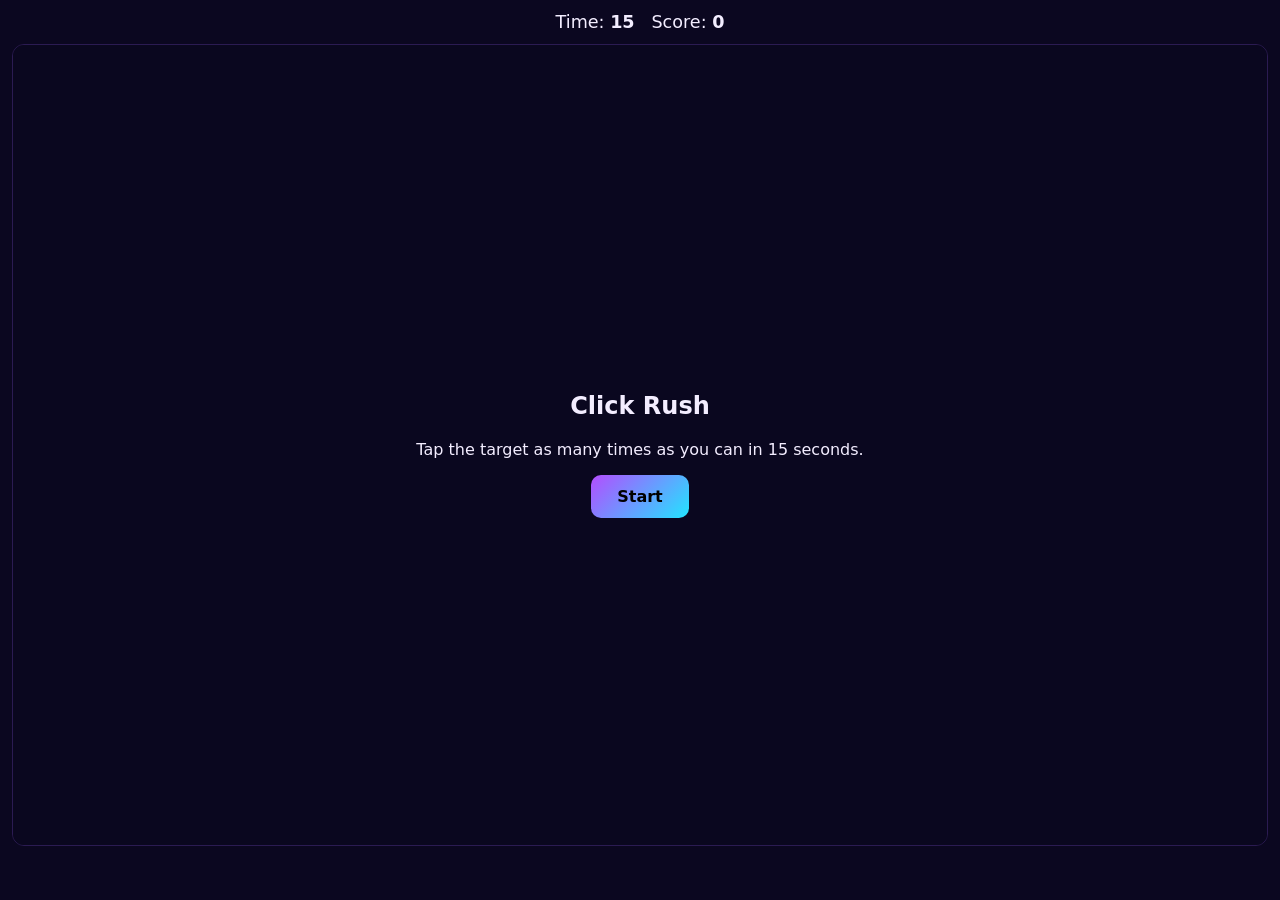
==== my-games/click-rush/index.html @ 82ad4363 "Add files via upload" ====
<!DOCTYPE html>
<html lang="en"><head><meta charset="utf-8"><meta name="viewport" content="width=device-width,initial-scale=1">
<title>Click Rush</title>
<style>
  html,body{margin:0;height:100%;background:#0b0720;color:#f3edff;font-family:system-ui,sans-serif;text-align:center;user-select:none}
  #hud{padding:12px;font-size:1.1rem}#area{position:relative;height:calc(100% - 100px);margin:0 12px;border:1px solid #2b1b52;border-radius:12px;overflow:hidden;touch-action:manipulation}
  #t{position:absolute;width:64px;height:64px;border-radius:50%;border:0;cursor:pointer;background:radial-gradient(circle,#fff,#f59e0b 40%,#ec4899);box-shadow:0 0 24px #ec4899}
  #msg{position:absolute;inset:0;display:grid;place-content:center;background:rgba(11,7,32,.9);gap:10px}
  button.go{padding:12px 26px;border:0;border-radius:10px;font:700 1rem system-ui;background:linear-gradient(135deg,#b44dff,#22e5ff);cursor:pointer}
</style></head><body>
<div id="hud">Time: <b id="time">15</b> &nbsp; Score: <b id="s">0</b></div>
<div id="area"><button id="t" aria-label="Target" hidden></button>
  <div id="msg"><div><h2>Click Rush</h2><p>Tap the target as many times as you can in 15 seconds.</p><button class="go" id="go">Start</button></div></div></div>
<script>
  // Template for your own games: report scores to the STRAPPED page like this.
  const $=id=>document.getElementById(id),t=$("t"),area=$("area");let s=0,left=15,iv;
  function report(over){try{parent.postMessage({sg:"score",score:s,over:!!over},"*")}catch(e){}}
  function move(){t.style.left=Math.random()*(area.clientWidth-64)+"px";t.style.top=Math.random()*(area.clientHeight-64)+"px"}
  function start(){s=0;left=15;$("s").textContent=0;$("time").textContent=left;$("msg").hidden=true;t.hidden=false;move();report(false);
    iv=setInterval(()=>{$("time").textContent=--left;if(left<=0){clearInterval(iv);t.hidden=true;$("msg").hidden=false;$("msg").querySelector("h2").textContent="Time's up! Score: "+s;$("go").textContent="Play again";report(true)}},1000)}
  t.onclick=()=>{s++;$("s").textContent=s;move();report(false)};$("go").onclick=start;
</script></body></html>
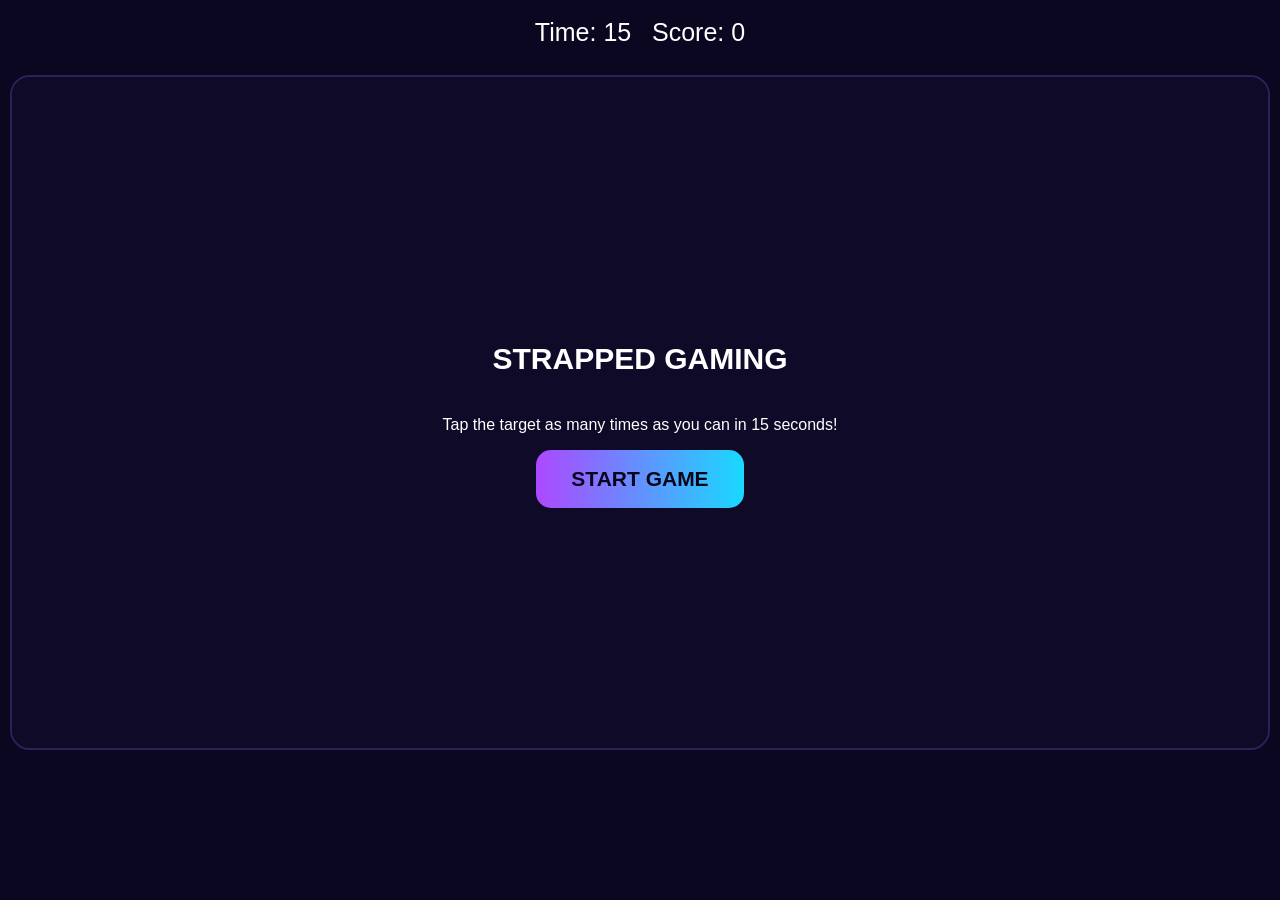
==== commit 68914a7c: "Update index.html" ====
--- a/my-games/click-rush/index.html
+++ b/my-games/click-rush/index.html
@@ -1,22 +1,120 @@
+
 <!DOCTYPE html>
-<html lang="en"><head><meta charset="utf-8"><meta name="viewport" content="width=device-width,initial-scale=1">
-<title>Click Rush</title>
+<html lang="en">
+<head>
+<meta charset="UTF-8">
+<meta name="viewport" content="width=device-width,initial-scale=1">
+<title>Click Rush - STRAPPED GAMING</title>
 <style>
-  html,body{margin:0;height:100%;background:#0b0720;color:#f3edff;font-family:system-ui,sans-serif;text-align:center;user-select:none}
-  #hud{padding:12px;font-size:1.1rem}#area{position:relative;height:calc(100% - 100px);margin:0 12px;border:1px solid #2b1b52;border-radius:12px;overflow:hidden;touch-action:manipulation}
-  #t{position:absolute;width:64px;height:64px;border-radius:50%;border:0;cursor:pointer;background:radial-gradient(circle,#fff,#f59e0b 40%,#ec4899);box-shadow:0 0 24px #ec4899}
-  #msg{position:absolute;inset:0;display:grid;place-content:center;background:rgba(11,7,32,.9);gap:10px}
-  button.go{padding:12px 26px;border:0;border-radius:10px;font:700 1rem system-ui;background:linear-gradient(135deg,#b44dff,#22e5ff);cursor:pointer}
-</style></head><body>
-<div id="hud">Time: <b id="time">15</b> &nbsp; Score: <b id="s">0</b></div>
-<div id="area"><button id="t" aria-label="Target" hidden></button>
-  <div id="msg"><div><h2>Click Rush</h2><p>Tap the target as many times as you can in 15 seconds.</p><button class="go" id="go">Start</button></div></div></div>
+*{box-sizing:border-box}
+body{
+margin:0;background:#0b0720;color:white;
+font-family:Arial,sans-serif;text-align:center;
+}
+#hud{padding:18px;font-size:25px}
+#area{
+position:relative;height:75vh;margin:10px;
+border:2px solid #30205a;border-radius:20px;
+overflow:hidden;background:#100a29;
+}
+#target{
+position:absolute;width:65px;height:65px;
+border:0;border-radius:50%;
+background:linear-gradient(135deg,#bd42ff,#16d9ff);
+box-shadow:0 0 25px #a34cff;
+display:none;touch-action:manipulation;
+}
+#msg{
+position:absolute;inset:0;display:flex;
+flex-direction:column;justify-content:center;
+align-items:center;padding:20px;
+background:#100a29;
+}
+button{cursor:pointer}
+.go{
+padding:17px 35px;border:0;border-radius:15px;
+font-size:21px;font-weight:bold;
+background:linear-gradient(90deg,#ad48ff,#19d9ff);
+color:#09051b;
+}
+#msg h2{font-size:30px}
+</style>
+</head>
+<body>
+<div id="hud">
+Time: <span id="time">15</span>
+&nbsp; Score: <span id="score">0</span>
+</div>
+<div id="area">
+<button id="target" aria-label="Target"></button>
+<div id="msg">
+<h2>STRAPPED GAMING</h2>
+<p id="description">Tap the target as many times as you can in 15 seconds!</p>
+<button class="go" id="go">START GAME</button>
+</div>
+</div>
 <script>
-  // Template for your own games: report scores to the STRAPPED page like this.
-  const $=id=>document.getElementById(id),t=$("t"),area=$("area");let s=0,left=15,iv;
-  function report(over){try{parent.postMessage({sg:"score",score:s,over:!!over},"*")}catch(e){}}
-  function move(){t.style.left=Math.random()*(area.clientWidth-64)+"px";t.style.top=Math.random()*(area.clientHeight-64)+"px"}
-  function start(){s=0;left=15;$("s").textContent=0;$("time").textContent=left;$("msg").hidden=true;t.hidden=false;move();report(false);
-    iv=setInterval(()=>{$("time").textContent=--left;if(left<=0){clearInterval(iv);t.hidden=true;$("msg").hidden=false;$("msg").querySelector("h2").textContent="Time's up! Score: "+s;$("go").textContent="Play again";report(true)}},1000)}
-  t.onclick=()=>{s++;$("s").textContent=s;move();report(false)};$("go").onclick=start;
-</script></body></html>
+const area=document.getElementById("area");
+const target=document.getElementById("target");
+const msg=document.getElementById("msg");
+const time=document.getElementById("time");
+const score=document.getElementById("score");
+const go=document.getElementById("go");
+const description=document.getElementById("description");
+
+let points=0;
+let running=false;
+let timer=null;
+let endTime=0;
+
+function moveTarget(){
+const maxX=area.clientWidth-target.offsetWidth;
+const maxY=area.clientHeight-target.offsetHeight;
+target.style.left=Math.random()*Math.max(0,maxX)+"px";
+target.style.top=Math.random()*Math.max(0,maxY)+"px";
+}
+
+function finish(){
+running=false;
+clearInterval(timer);
+timer=null;
+time.textContent="0";
+target.style.display="none";
+msg.style.display="flex";
+msg.querySelector("h2").textContent="TIME'S UP!";
+description.textContent="Your Score: "+points;
+go.textContent="PLAY AGAIN";
+try{
+parent.postMessage({sg:"score",score:points,over:true},"*");
+}catch(e){}
+}
+
+function startGame(){
+clearInterval(timer);
+points=0;
+score.textContent="0";
+time.textContent="15";
+running=true;
+msg.style.display="none";
+target.style.display="block";
+moveTarget();
+endTime=Date.now()+15000;
+
+timer=setInterval(()=>{
+let remaining=Math.max(0,Math.ceil((endTime-Date.now())/1000));
+time.textContent=remaining;
+if(remaining<=0)finish();
+},100);
+}
+
+target.addEventListener("click",()=>{
+if(!running)return;
+points++;
+score.textContent=points;
+moveTarget();
+});
+
+go.addEventListener("click",startGame);
+</script>
+</body>
+</html>
